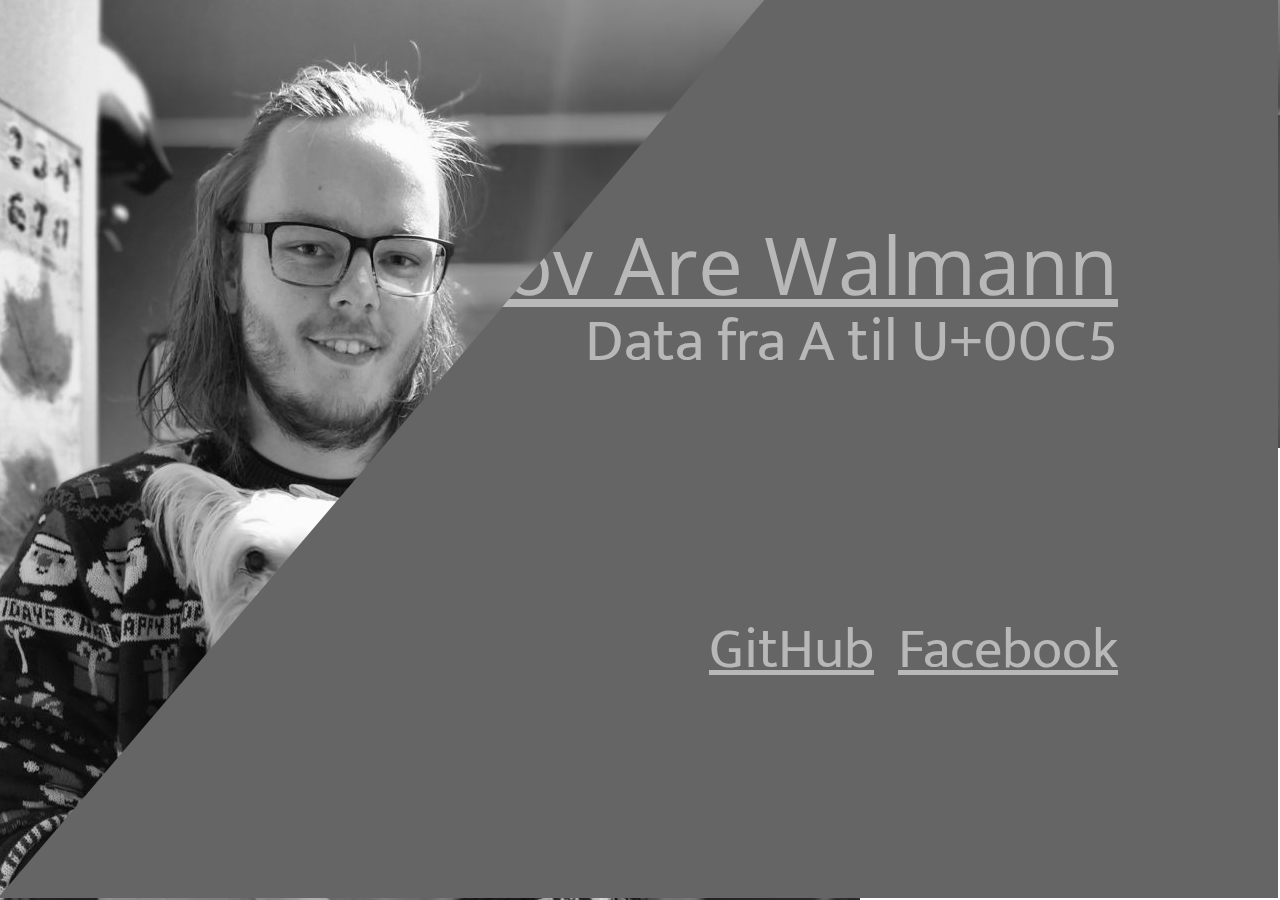
==== public_html/index.html @ 3e8ec894 "Moved files ino public_html folder." ====
<!DOCTYPE html>
<html lang="en">
<head>
    <meta charset="UTF-8">
    <meta http-equiv="X-UA-Compatible" content="IE=edge">
    <meta name="viewport" content="width=device-width, initial-scale=1.0">
    <title>Walmann.IT</title>
    <link rel="stylesheet" href="style.css">
    <link href='https://fonts.googleapis.com/css?family=Mukta Vaani' rel='stylesheet'>
    <link href='https://fonts.googleapis.com/css?family=Open Sans' rel='stylesheet'>
    <link href='https://css.gg/arrow-left-o.css' rel='stylesheet'>
    <link rel="stylesheet" href="https://cdnjs.cloudflare.com/ajax/libs/animate.css/4.1.1/animate.min.css"/>
</head>
<script>
    first_load = true
    function load_page(page_to_get){
        if (first_load == false){
            var element = document.getElementById('grey_area_container');
            element.classList.add('animate__animated', 'animate__slideOutDown')
            element.addEventListener('animationend', () => {
                // console.log(page_to_get)
                if (page_to_get == 'Intro'){
                    page_to_load = get_page('/Intro_box.html');
                }
                if (page_to_get == "Email"){
                    page_to_load = get_page('/email_box.html');
                                document.getElementById('grey_area_container').innerHTML = page_to_load

                }
                document.getElementById('grey_area_container').innerHTML = page_to_load
                element.classList.remove('animate__slideOutDown')
                element.classList.add('animate__slideInRight')
            });
        }
        if (first_load == true){
            page_to_load = get_page('Intro_box.html');
            // page_to_load = get_page('email_box.html');
            document.getElementById('grey_area_container').innerHTML = page_to_load
            first_load = false;
        }

    }
    function get_page(href){
        var xmlhttp = new XMLHttpRequest();
                console.log(href)
                xmlhttp.open("GET", href, false);
                xmlhttp.send();
                return xmlhttp.responseText;
    }
    // document.getElementById('grey_area_container').innerHTML = load_page('Intro_Box.html');"
</script>
<body onload="load_page('Intro')">
   
    <div class="portrait SlideInCustom animate__animated animate__fadeInRightBig">
        <img src="/images/Julegenser.jpg" alt="">
    </div>
    <div id="grey_area"class="grey_box animate__animated animate__slideInRight ">
        <div id="grey_area_container" class="grey_box_container">


        </div>
    </div>
</body>
</html>
---- public_html/style.css ----
body {
    background-color: #b8b8b8;
    display: flex;
}

.portrait{
    z-index: 0;
    position: fixed;
    height: 100vh;
    margin: -10px;

}

.grey_box{
    z-index: 1;
    width: 100vw;
    display: inherit;
    height: 100vh;
    margin: -10px;
    background-color: #656565;
    clip-path: polygon(60% 0, 100% 0, 100% 100%, 0% 100%);
}

.grey_box_container{
    display: inherit;
    text-align: right;
    justify-content: right;
    height: 100%;
    width: 100%;
}
.text{
    font-weight: normal;
    color: #b8b8b8;
}

.SlideInCustom{
    animation-delay: 1s;
    /* animation-duration: 1s; */
    /* animation-iteration-count: infinite; */
}

#Intro_Box {
    align-content: flex-end;
    /* align-self: center; */
    font-size: 2.5rem;
    font-family: "Mukta Vaani";
    display: inherit;
    flex-direction: column;
    padding-right: 10rem;
    justify-content: space-evenly;
}

#Name_And_Quote{
    line-height: 1.5rem;
}

#Name{
    text-decoration: underline;
    font-family: "Open Sans"
}

#links{
    display: inherit;
    flex-direction: row;
    align-self: end;
    font-size: 3.5rem;
}
#links a {
    margin-left: 1.5rem;
    font-weight: normal;
}

#email_box {
    height: 80vh;
    align-self: center;
    width: 50vw;
    font-family: "Mukta Vaani";
    display: flex;
    flex-direction: column;
    padding-right: 10rem;
    line-height: 1rem;
    font-size: 3.5rem;
    font-weight: normal;
    align-items: flex-end;
    align-content: flex-end;
    justify-content: center;
}

#email_Row1{
    display: inherit;
    flex-direction: row;
}
#email_Row1 i{
    transform: scale(2.5);
}
#email_box h1{
    font-size: 5rem;
    color: #b8b8b8;
    font-weight: normal;
    /* align-self: center; */
    margin-bottom: 4rem;
}

#email_box .input_fields{
    margin-bottom: 1rem;
    line-height: 2.5rem;
    font-size: 1.5rem;
    color: #656565;
    background-color: #b8b8b8;
    border: 0px;
    border-radius: 0.3rem;
}

#email_box .input_fields_short{
    width: 70%;
    height: 3rem;
}

#email_box .input_field_long{
    width: 90%;
}
#email_box textarea{
    padding: 1rem;
    margin-bottom: 1rem;
}
#email_box #captcha_and_submit {
    display: flex;
    flex-direction: row;
    align-items: center;
    width: 100%;
    flex-wrap: nowrap;
    justify-content: flex-end;
}
#email_box #captcha_and_submit div{
    height: 100px;
    width: 200px;
    background-color: red;
    margin-right: 3rem;
}
#email_box #captcha_and_submit button{
    height: 10vh;
    width: 20vw;
}
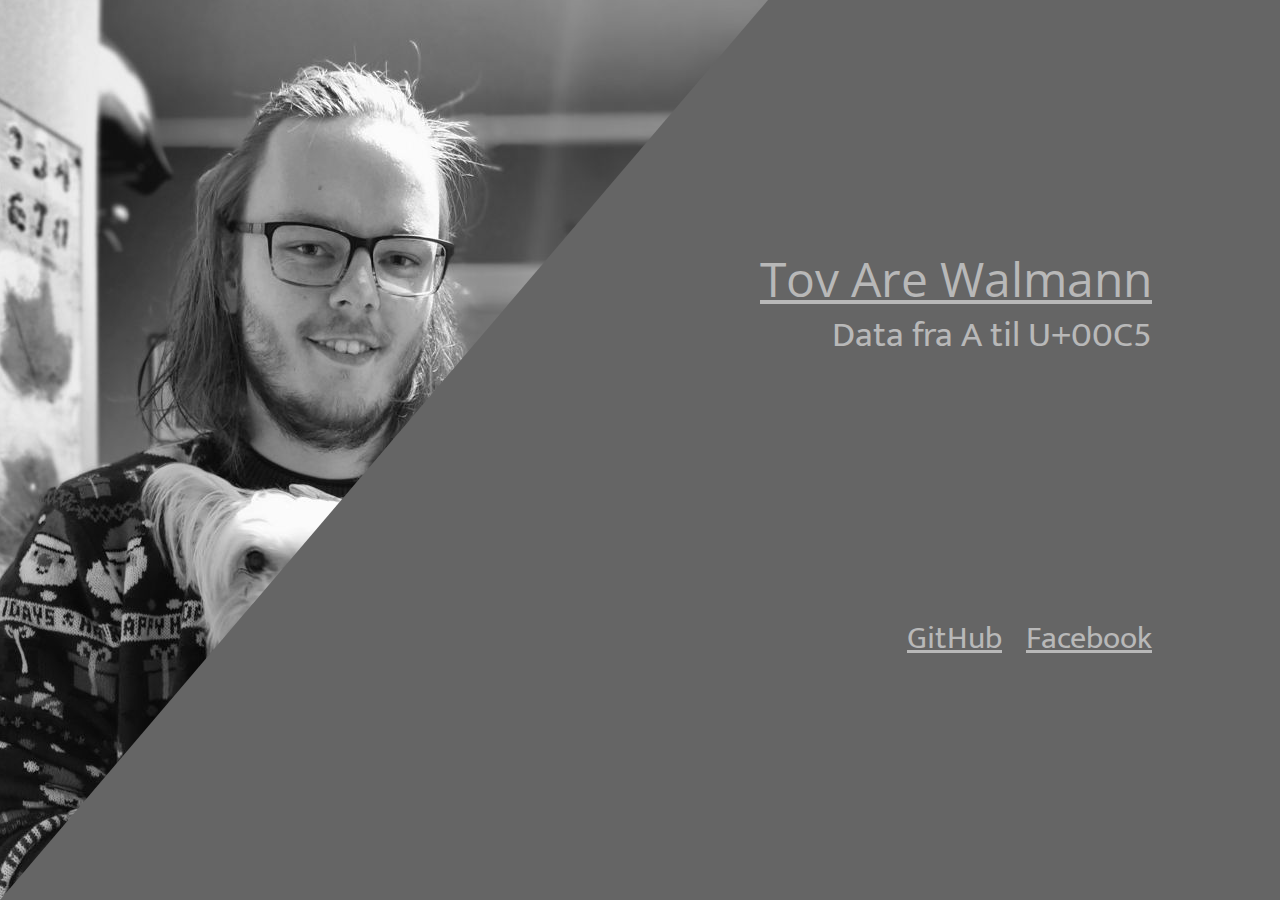
==== commit 9686371d: "" ====
--- a/public_html/index.html
+++ b/public_html/index.html
@@ -52,7 +52,7 @@
 <body onload="load_page('Intro')">
    
     <div class="portrait SlideInCustom animate__animated animate__fadeInRightBig">
-        <img src="/images/Julegenser.jpg" alt="">
+        <img src="./images/Julegenser.jpg" alt="">
     </div>
     <div id="grey_area"class="grey_box animate__animated animate__slideInRight ">
         <div id="grey_area_container" class="grey_box_container">
--- a/public_html/style.css
+++ b/public_html/style.css
@@ -1,6 +1,8 @@
 body {
     background-color: #b8b8b8;
     display: flex;
+    overflow: hidden;
+    font-size: 16px;
 }
 
 .portrait{
@@ -11,14 +13,16 @@
 
 }
 
-.grey_box{
+.grey_box {
     z-index: 1;
+    overflow: hidden;
     width: 100vw;
-    display: inherit;
+    display: flex;
     height: 100vh;
-    margin: -10px;
+    margin: -8px;
     background-color: #656565;
     clip-path: polygon(60% 0, 100% 0, 100% 100%, 0% 100%);
+    justify-content: flex-end;
 }
 
 .grey_box_container{
@@ -26,7 +30,7 @@
     text-align: right;
     justify-content: right;
     height: 100%;
-    width: 100%;
+    width: 50%;
 }
 .text{
     font-weight: normal;
@@ -42,12 +46,14 @@
 #Intro_Box {
     align-content: flex-end;
     /* align-self: center; */
-    font-size: 2.5rem;
+    font-size: 1.5rem;
     font-family: "Mukta Vaani";
     display: inherit;
     flex-direction: column;
-    padding-right: 10rem;
+    width: 100%;
+    padding-right: 10vw;
     justify-content: space-evenly;
+    white-space: nowrap;
 }
 
 #Name_And_Quote{
@@ -63,7 +69,7 @@
     display: inherit;
     flex-direction: row;
     align-self: end;
-    font-size: 3.5rem;
+    font-size: 2rem;
 }
 #links a {
     margin-left: 1.5rem;
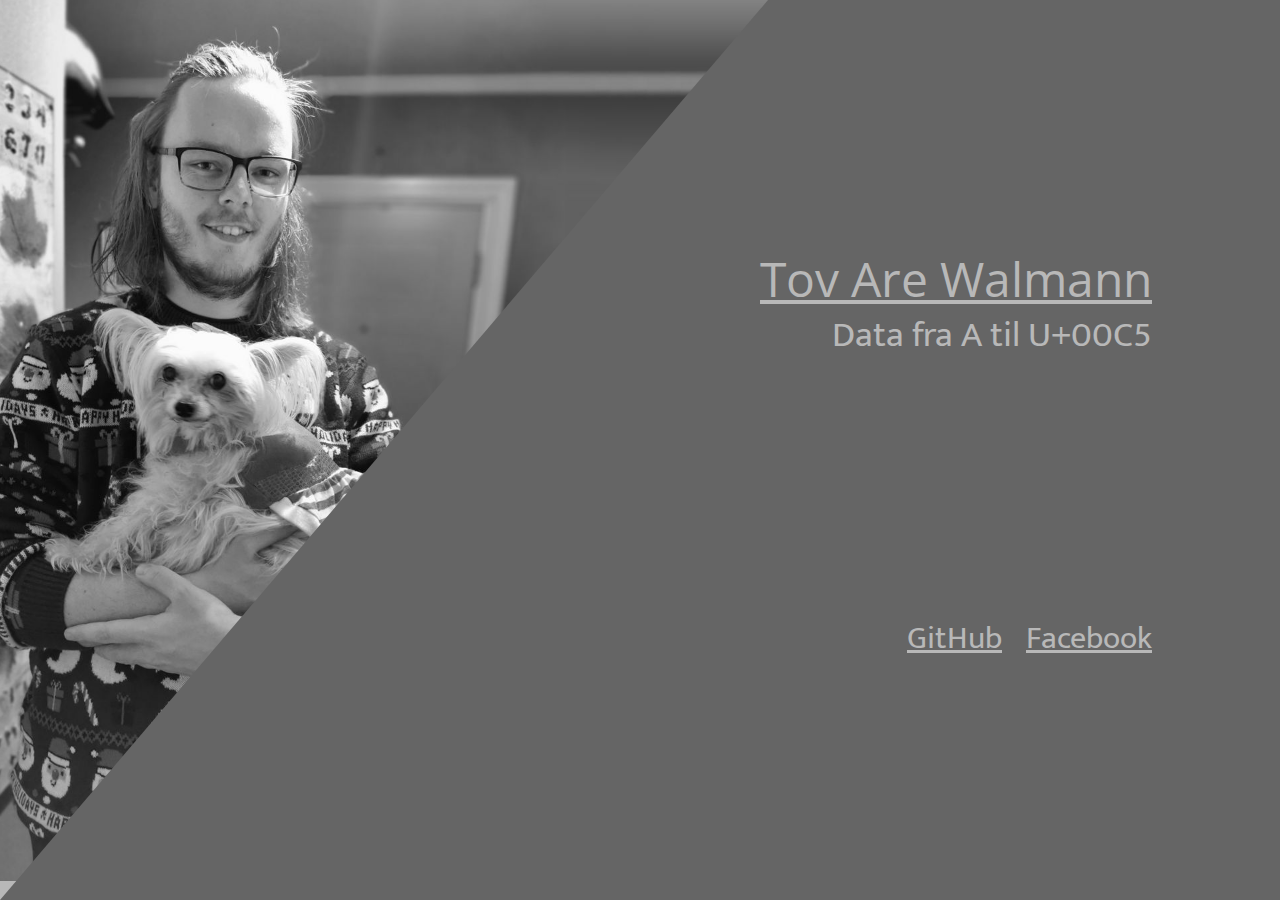
==== commit c73936e4: "Working on mobile Version" ====
--- a/public_html/index.html
+++ b/public_html/index.html
@@ -5,7 +5,9 @@
     <meta http-equiv="X-UA-Compatible" content="IE=edge">
     <meta name="viewport" content="width=device-width, initial-scale=1.0">
     <title>Walmann.IT</title>
-    <link rel="stylesheet" href="style.css">
+
+    <link rel="stylesheet" href="./style.css">
+    <link rel="stylesheet" href="./style_mobile.css">
     <link href='https://fonts.googleapis.com/css?family=Mukta Vaani' rel='stylesheet'>
     <link href='https://fonts.googleapis.com/css?family=Open Sans' rel='stylesheet'>
     <link href='https://css.gg/arrow-left-o.css' rel='stylesheet'>
@@ -52,7 +54,7 @@
 <body onload="load_page('Intro')">
    
     <div class="portrait SlideInCustom animate__animated animate__fadeInRightBig">
-        <img src="./images/Julegenser.jpg" alt="">
+        <!-- <img src="./images/Julegenser.jpg" alt=""> -->
     </div>
     <div id="grey_area"class="grey_box animate__animated animate__slideInRight ">
         <div id="grey_area_container" class="grey_box_container">
--- a/public_html/style.css
+++ b/public_html/style.css
@@ -6,12 +6,22 @@
 }
 
 .portrait{
+    background-image: url("./images/Julegenser.jpg");
+    background-repeat: no-repeat;
+    background-size: 100vh;
+
     z-index: 0;
     position: fixed;
     height: 100vh;
     margin: -10px;
+    width: 100vw;
 
 }
+
+/* .portrait img {
+    height: 100%;
+} */
+
 
 .grey_box {
     z-index: 1;
--- a/public_html/style_mobile.css
+++ b/public_html/style_mobile.css
@@ -0,0 +1,28 @@
+@media only screen and (max-aspect-ratio: 65/54) {
+  .portrait {
+    /* z-index: 0; */
+    /* position: absolute; */
+    height: 50vh;
+    width: 100vw;
+}
+  .grey_box {
+    background-color: #656565;
+    clip-path: polygon(0% 40%, 100% 15%, 100% 100%, 0% 100%);
+}
+
+  #Intro_Box {
+    padding: 0;
+    height: 70vh;
+    width: 100vw;
+    align-self: end;
+    text-align: unset;
+    display: flex;
+    flex-wrap: nowrap;
+    align-content: center;
+    justify-content: space-evenly;
+    align-items: center;
+  }
+  }
+
+  /* min-aspect-ratio: 65/54 */
+  /* max-width: 760px */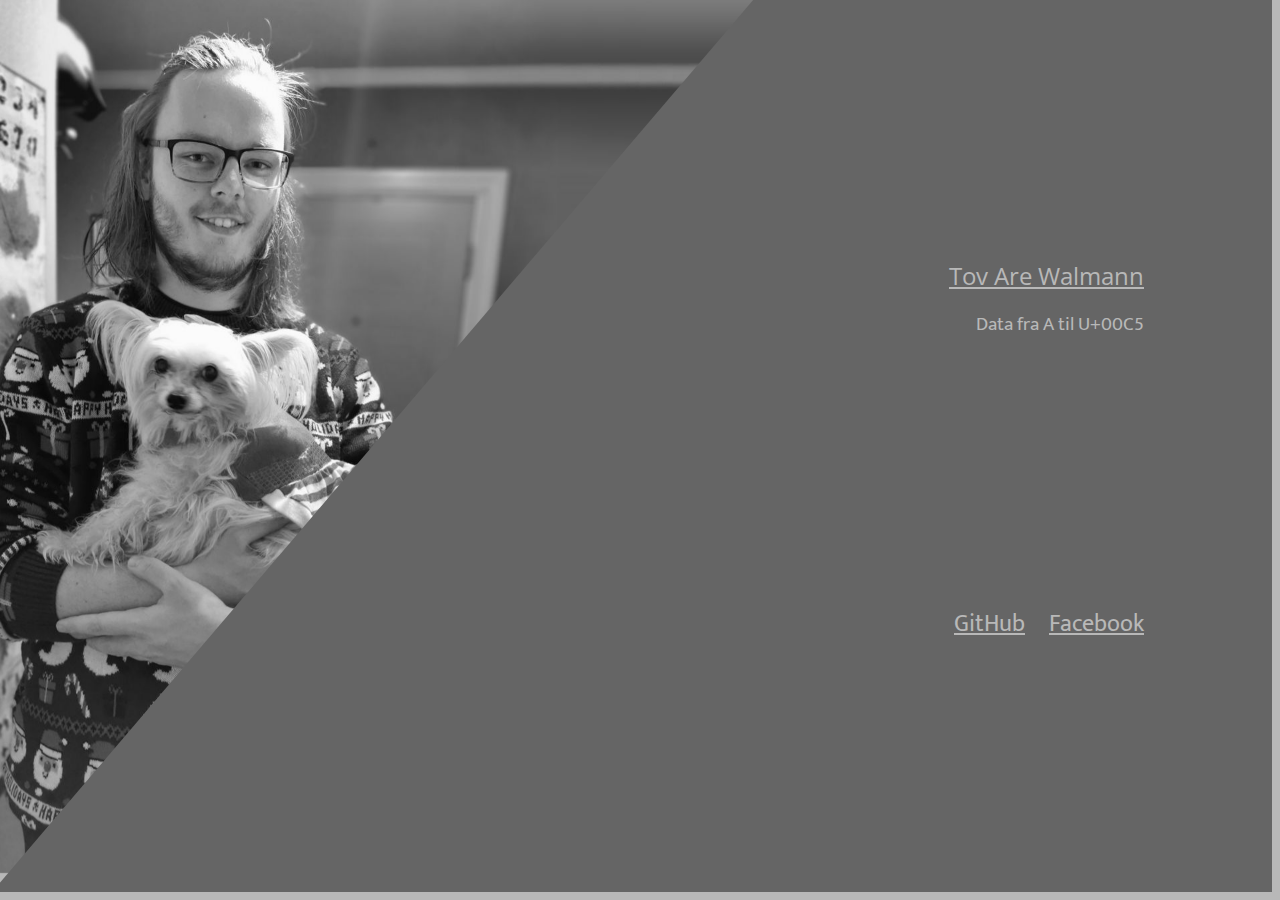
==== commit ac20d3c0: "" ====
--- a/public_html/index.html
+++ b/public_html/index.html
@@ -3,7 +3,7 @@
 <head>
     <meta charset="UTF-8">
     <meta http-equiv="X-UA-Compatible" content="IE=edge">
-    <meta name="viewport" content="width=device-width, initial-scale=1.0">
+    <meta name="viewport" content="width=device-width, initial-scale=1.0, maximum-scale=1.0">
     <title>Walmann.IT</title>
 
     <link rel="stylesheet" href="./style.css">
@@ -52,8 +52,8 @@
     // document.getElementById('grey_area_container').innerHTML = load_page('Intro_Box.html');"
 </script>
 <body onload="load_page('Intro')">
-   
-    <div class="portrait SlideInCustom animate__animated animate__fadeInRightBig">
+   <!-- SlideInCustom animate__animated animate__fadeInRightBig -->
+    <div class="portrait ">
         <!-- <img src="./images/Julegenser.jpg" alt=""> -->
     </div>
     <div id="grey_area"class="grey_box animate__animated animate__slideInRight ">
--- a/public_html/style.css
+++ b/public_html/style.css
@@ -1,8 +1,9 @@
 body {
     background-color: #b8b8b8;
     display: flex;
-    overflow: hidden;
+    /* overflow: hidden; */
     font-size: 16px;
+    margin: 0;
 }
 
 .portrait{
@@ -72,14 +73,19 @@
 
 #Name{
     text-decoration: underline;
-    font-family: "Open Sans"
+    font-family: "Open Sans";
+    font-size: 1em;
+}
+
+#Quote{
+    font-size: 0.8em;
 }
 
 #links{
     display: inherit;
     flex-direction: row;
     align-self: end;
-    font-size: 2rem;
+    /* font-size: 2rem; */
 }
 #links a {
     margin-left: 1.5rem;
--- a/public_html/style_mobile.css
+++ b/public_html/style_mobile.css
@@ -1,28 +1,37 @@
 @media only screen and (max-aspect-ratio: 65/54) {
   .portrait {
-    /* z-index: 0; */
-    /* position: absolute; */
-    height: 50vh;
-    width: 100vw;
-}
+    z-index: 0;
+    position: absolute;
+    /* height: 50vh; */
+    /* width: 100%; */
+  }
   .grey_box {
     background-color: #656565;
     clip-path: polygon(0% 40%, 100% 15%, 100% 100%, 0% 100%);
-}
+  }
+  .grey_box_container{
+    width: auto;
+  }
 
   #Intro_Box {
     padding: 0;
     height: 70vh;
     width: 100vw;
+    font-size: 2rem;
     align-self: end;
     text-align: unset;
     display: flex;
-    flex-wrap: nowrap;
-    align-content: center;
     justify-content: space-evenly;
     align-items: center;
+    align-content: space-around;
+    flex-wrap: nowrap;
   }
+
+  #links{
+    align-self: center;
+    font-size: unset;
   }
+}
 
   /* min-aspect-ratio: 65/54 */
   /* max-width: 760px */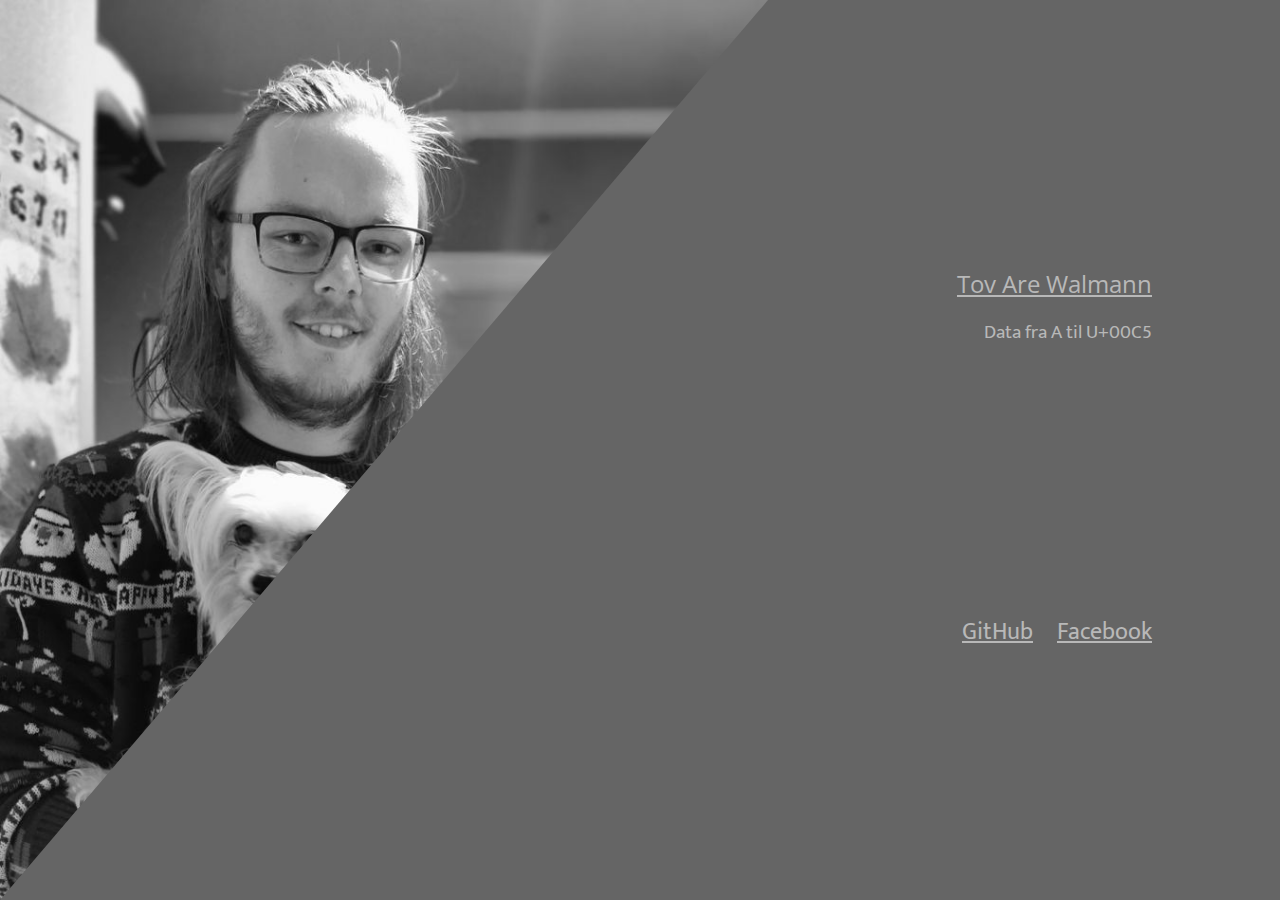
==== commit 6c698fa4: "" ====
--- a/public_html/index.html
+++ b/public_html/index.html
@@ -3,15 +3,17 @@
 <head>
     <meta charset="UTF-8">
     <meta http-equiv="X-UA-Compatible" content="IE=edge">
-    <meta name="viewport" content="width=device-width, initial-scale=1.0, maximum-scale=1.0">
+    <meta name="viewport" content="width=device-width, initial-scale=1.0, user-scalable=no">
     <title>Walmann.IT</title>
 
     <link rel="stylesheet" href="./style.css">
     <link rel="stylesheet" href="./style_mobile.css">
+    <link rel="stylesheet" href="style_animation.css">
+
     <link href='https://fonts.googleapis.com/css?family=Mukta Vaani' rel='stylesheet'>
     <link href='https://fonts.googleapis.com/css?family=Open Sans' rel='stylesheet'>
     <link href='https://css.gg/arrow-left-o.css' rel='stylesheet'>
-    <link rel="stylesheet" href="https://cdnjs.cloudflare.com/ajax/libs/animate.css/4.1.1/animate.min.css"/>
+    <!-- <link rel="stylesheet" href="https://cdnjs.cloudflare.com/ajax/libs/animate.css/4.1.1/animate.min.css"/> -->
 </head>
 <script>
     first_load = true
@@ -56,11 +58,12 @@
     <div class="portrait ">
         <!-- <img src="./images/Julegenser.jpg" alt=""> -->
     </div>
-    <div id="grey_area"class="grey_box animate__animated animate__slideInRight ">
+    <div id="grey_area" class="slide-right grey_box">     <!--  animate__animated animate__slideInRight  -->
         <div id="grey_area_container" class="grey_box_container">
 
-
+            
         </div>
+        
     </div>
 </body>
 </html>--- a/public_html/style.css
+++ b/public_html/style.css
@@ -1,21 +1,23 @@
 body {
     background-color: #b8b8b8;
     display: flex;
-    /* overflow: hidden; */
+    overflow-y: hidden;
     font-size: 16px;
     margin: 0;
+    width: 100%;
+    height: 100%;
 }
 
 .portrait{
     background-image: url("./images/Julegenser.jpg");
     background-repeat: no-repeat;
-    background-size: 100vh;
+    background-size: 100%;
 
     z-index: 0;
     position: fixed;
-    height: 100vh;
-    margin: -10px;
-    width: 100vw;
+    height: 100%;
+    /* margin: -10px; */
+    width: 100%;
 
 }
 
@@ -25,15 +27,16 @@
 
 
 .grey_box {
-    z-index: 1;
-    overflow: hidden;
-    width: 100vw;
+    background-color: #656565;
+    clip-path: polygon(60% 0, 100% 0, 100% 100%, 0% 100%);
     display: flex;
     height: 100vh;
-    margin: -8px;
-    background-color: #656565;
-    clip-path: polygon(60% 0, 100% 0, 100% 100%, 0% 100%);
+    left: 0vw;
     justify-content: flex-end;
+    /* margin: -8px; */
+    overflow: hidden;
+    width: 100%;
+    z-index: 1;
 }
 
 .grey_box_container{
--- a/public_html/style_mobile.css
+++ b/public_html/style_mobile.css
@@ -14,7 +14,9 @@
   }
 
   #Intro_Box {
-    padding: 0;
+    /* padding: 0em; */
+    margin-right: 0em;
+    margin-bottom: 2em;
     height: 70vh;
     width: 100vw;
     font-size: 2rem;
@@ -22,14 +24,14 @@
     text-align: unset;
     display: flex;
     justify-content: space-evenly;
-    align-items: center;
+    /* align-items: center; */
     align-content: space-around;
     flex-wrap: nowrap;
-  }
+}
 
   #links{
-    align-self: center;
-    font-size: unset;
+    /* align-self: center; */
+    font-size: 0.8em
   }
 }
 
--- a/public_html/style_animation.css
+++ b/public_html/style_animation.css
@@ -0,0 +1,37 @@
+.slide-right {
+	-webkit-animation: slide-right 1s cubic-bezier(0.250, 0.460, 0.450, 0.940) 1s reverse both;
+	        animation: slide-right 1s cubic-bezier(0.250, 0.460, 0.450, 0.940) 1s reverse both;
+}
+
+/* ----------------------------------------------
+ * Generated by Animista on 2022-1-3 21:48:27
+ * Licensed under FreeBSD License.
+ * See http://animista.net/license for more info. 
+ * w: http://animista.net, t: @cssanimista
+ * ---------------------------------------------- */
+
+/**
+ * ----------------------------------------
+ * animation slide-right
+ * ----------------------------------------
+ */
+@-webkit-keyframes slide-right {
+  0% {
+    -webkit-transform: translateX(0);
+            transform: translateX(0);
+  }
+  100% {
+    -webkit-transform: translateX(100vw);
+            transform: translateX(100vw);
+  }
+}
+@keyframes slide-right {
+  0% {
+    -webkit-transform: translateX(0);
+            transform: translateX(0);
+  }
+  100% {
+    -webkit-transform: translateX(100vw);
+            transform: translateX(100vw);
+  }
+}
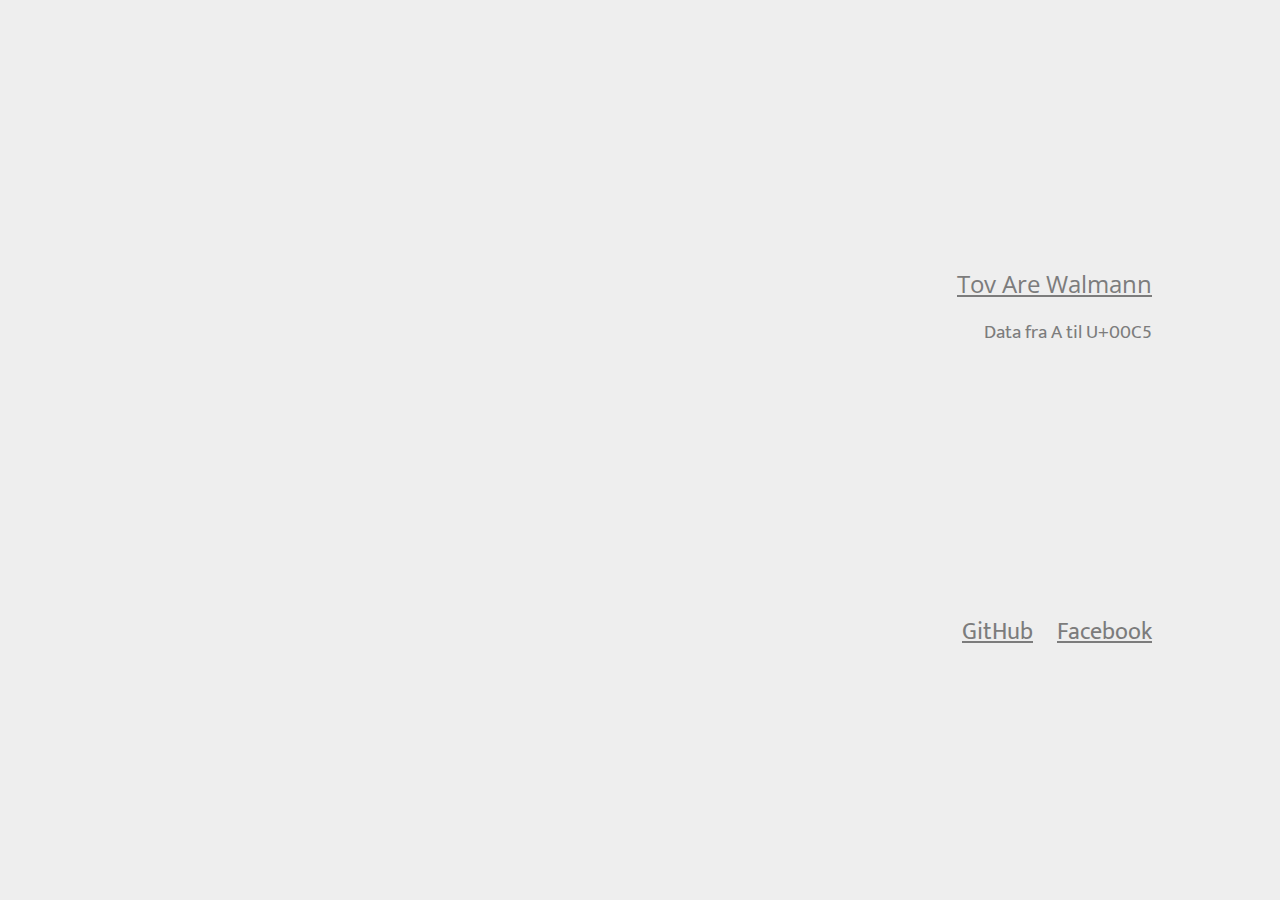
==== commit cceb5d96: "" ====
--- a/public_html/index.html
+++ b/public_html/index.html
@@ -3,16 +3,17 @@
 <head>
     <meta charset="UTF-8">
     <meta http-equiv="X-UA-Compatible" content="IE=edge">
-    <meta name="viewport" content="width=device-width, initial-scale=1.0, user-scalable=no">
+    <meta name="viewport" content="width=device-width, initial-scale=1.0">
     <title>Walmann.IT</title>
 
     <link rel="stylesheet" href="./style.css">
     <link rel="stylesheet" href="./style_mobile.css">
-    <link rel="stylesheet" href="style_animation.css">
+    <!-- <link rel="stylesheet" href="style_animation.css"> -->
+    <!-- <link rel="stylesheet" href="style_animation_mobile.css"> -->
 
     <link href='https://fonts.googleapis.com/css?family=Mukta Vaani' rel='stylesheet'>
     <link href='https://fonts.googleapis.com/css?family=Open Sans' rel='stylesheet'>
-    <link href='https://css.gg/arrow-left-o.css' rel='stylesheet'>
+    <!-- <link href='https://css.gg/arrow-left-o.css' rel='stylesheet'> -->
     <!-- <link rel="stylesheet" href="https://cdnjs.cloudflare.com/ajax/libs/animate.css/4.1.1/animate.min.css"/> -->
 </head>
 <script>
@@ -55,10 +56,10 @@
 </script>
 <body onload="load_page('Intro')">
    <!-- SlideInCustom animate__animated animate__fadeInRightBig -->
-    <div class="portrait ">
+    <div class="portrait">
         <!-- <img src="./images/Julegenser.jpg" alt=""> -->
     </div>
-    <div id="grey_area" class="slide-right grey_box">     <!--  animate__animated animate__slideInRight  -->
+    <div id="grey_area" class="close-to-open grey_box">     <!--  animate__animated animate__slideInRight  -->
         <div id="grey_area_container" class="grey_box_container">
 
             
--- a/public_html/style.css
+++ b/public_html/style.css
@@ -11,7 +11,7 @@
 .portrait{
     background-image: url("./images/Julegenser.jpg");
     background-repeat: no-repeat;
-    background-size: 100%;
+    background-size: 100vh;
 
     z-index: 0;
     position: fixed;
@@ -27,8 +27,8 @@
 
 
 .grey_box {
-    background-color: #656565;
-    clip-path: polygon(60% 0, 100% 0, 100% 100%, 0% 100%);
+    background-color: #EEEEEE; /* #656565 */
+    /* clip-path: polygon(60% 0, 100% 0, 100% 100%, 0% 100%); */
     display: flex;
     height: 100vh;
     left: 0vw;
@@ -48,7 +48,7 @@
 }
 .text{
     font-weight: normal;
-    color: #b8b8b8;
+    color: #7C7C7C;
 }
 
 .SlideInCustom{
@@ -165,4 +165,108 @@
 #email_box #captcha_and_submit button{
     height: 10vh;
     width: 20vw;
-}+}
+
+
+
+/* Animations */
+
+.slide-right {
+    /* -webkit-animation: slide-right 1s cubic-bezier(0.250, 0.460, 0.450, 0.940) 1s reverse both; */
+    /* animation: slide-right 1s cubic-bezier(0.250, 0.460, 0.450, 0.940) 1s reverse both; */
+    animation-timing-function: ease-in;
+    animation-delay: 100ms;
+    animation-direction: reverse;
+    animation-fill-mode: both;
+    animation-play-state: running;
+    animation-name: slide-right;
+    animation-iteration-count: 1;
+    animation-duration: 1.5s;
+  }
+  
+  /* ----------------------------------------------
+   * Generated by Animista on 2022-1-3 21:48:27
+   * Licensed under FreeBSD License.
+   * See http://animista.net/license for more info. 
+   * w: http://animista.net, t: @cssanimista
+   * ---------------------------------------------- */
+  
+  /**
+   * ----------------------------------------
+   * animation slide-right
+   * ----------------------------------------
+   */
+  @-webkit-keyframes slide-right {
+    0% {
+      -webkit-transform: translateX(0);
+              transform: translateX(0);
+    }
+    100% {
+      -webkit-transform: translateX(-100vw);
+              transform: translateX(-100vw);
+    }
+  }
+  @keyframes slide-right {
+    0% {
+      -webkit-transform: translateX(0);
+              transform: translateX(0);
+    }
+    100% {
+      -webkit-transform: translateX(-100vw);
+              transform: translateX(-100vw);
+    }
+  }
+  
+  .slide-up {
+    /* -webkit-animation: slide-right 1s cubic-bezier(0.250, 0.460, 0.450, 0.940) 1s reverse both; */
+    /* animation: slide-right 1s cubic-bezier(0.250, 0.460, 0.450, 0.940) 1s reverse both; */
+    animation-name: slide-up;
+    animation-timing-function: ease-in;
+    animation-delay: 1.5s;
+    animation-direction: reverse;
+    animation-fill-mode: both;
+    animation-play-state: running;
+    animation-iteration-count: 1;
+    animation-duration: 1.5s;
+  }
+  
+  @-webkit-keyframes slide-up {
+    0% {
+      -webkit-transform: translateY(0);
+              transform: translateY(0);
+    }
+    100% {
+      -webkit-transform: translateY(100vh);
+              transform: translateY(100vh);
+    }
+  }
+  @keyframes slide-up {
+    0% {
+      -webkit-transform: translateY(0);
+              transform: translateY(0);
+    }
+    100% {
+      -webkit-transform: translateY(100vh);
+              transform: translateY(100vh);
+    }
+  }
+  
+  .close-to-open{
+    animation-name: close-to-open;
+    animation-timing-function: ease-in;
+    animation-delay: 1.5s;
+    animation-direction: normal;
+    animation-fill-mode: both;
+    animation-play-state: running;
+    animation-iteration-count: 1;
+    animation-duration: 1.5s;
+  }
+  @keyframes close-to-open {
+    0% {
+      /* -webkit-transform: translateY(0); */
+      clip-path: polygon(0 0, 100% 0, 100% 100%, 0 100%, 0 0);
+    }
+    100% {
+      clip-path: polygon(80vh 0, 100% 0, 100% 100%, 0 100%, 0 80vh);
+    }
+  }
--- a/public_html/style_mobile.css
+++ b/public_html/style_mobile.css
@@ -36,4 +36,20 @@
 }
 
   /* min-aspect-ratio: 65/54 */
-  /* max-width: 760px */+  /* max-width: 760px */
+
+  @media only screen and (max-width: 450px) {
+      body{
+        color: red;
+      }
+  }
+  @media screen and (min-aspect-ratio: 269/222) {
+    body{
+      color: green;
+    }
+  }
+  @media only screen and (max-width:20em) and (max-height:40.625em){
+    body{
+      color: orange;
+    }
+  }--- a/public_html/style_animation.css
+++ b/public_html/style_animation.css
@@ -1,6 +1,14 @@
 .slide-right {
-	-webkit-animation: slide-right 1s cubic-bezier(0.250, 0.460, 0.450, 0.940) 1s reverse both;
-	        animation: slide-right 1s cubic-bezier(0.250, 0.460, 0.450, 0.940) 1s reverse both;
+  /* -webkit-animation: slide-right 1s cubic-bezier(0.250, 0.460, 0.450, 0.940) 1s reverse both; */
+  /* animation: slide-right 1s cubic-bezier(0.250, 0.460, 0.450, 0.940) 1s reverse both; */
+  animation-timing-function: ease-in;
+  animation-delay: 100ms;
+  animation-direction: reverse;
+  animation-fill-mode: both;
+  animation-play-state: running;
+  animation-name: slide-right;
+  animation-iteration-count: 1;
+  animation-duration: 1.5s;
 }
 
 /* ----------------------------------------------
@@ -21,8 +29,8 @@
             transform: translateX(0);
   }
   100% {
-    -webkit-transform: translateX(100vw);
-            transform: translateX(100vw);
+    -webkit-transform: translateX(-100vw);
+            transform: translateX(-100vw);
   }
 }
 @keyframes slide-right {
@@ -31,7 +39,61 @@
             transform: translateX(0);
   }
   100% {
-    -webkit-transform: translateX(100vw);
-            transform: translateX(100vw);
+    -webkit-transform: translateX(-100vw);
+            transform: translateX(-100vw);
   }
 }
+
+.slide-up {
+  /* -webkit-animation: slide-right 1s cubic-bezier(0.250, 0.460, 0.450, 0.940) 1s reverse both; */
+  /* animation: slide-right 1s cubic-bezier(0.250, 0.460, 0.450, 0.940) 1s reverse both; */
+  animation-name: slide-up;
+  animation-timing-function: ease-in;
+  animation-delay: 1.5s;
+  animation-direction: reverse;
+  animation-fill-mode: both;
+  animation-play-state: running;
+  animation-iteration-count: 1;
+  animation-duration: 1.5s;
+}
+
+@-webkit-keyframes slide-up {
+  0% {
+    -webkit-transform: translateY(0);
+            transform: translateY(0);
+  }
+  100% {
+    -webkit-transform: translateY(100vh);
+            transform: translateY(100vh);
+  }
+}
+@keyframes slide-up {
+  0% {
+    -webkit-transform: translateY(0);
+            transform: translateY(0);
+  }
+  100% {
+    -webkit-transform: translateY(100vh);
+            transform: translateY(100vh);
+  }
+}
+
+.close-to-open{
+  animation-name: close-to-open;
+  animation-timing-function: ease-in;
+  animation-delay: 1.5s;
+  animation-direction: normal;
+  animation-fill-mode: both;
+  animation-play-state: running;
+  animation-iteration-count: 1;
+  animation-duration: 1.5s;
+}
+@keyframes close-to-open {
+  0% {
+    /* -webkit-transform: translateY(0); */
+    clip-path: polygon(0 0, 100% 0, 100% 100%, 0 100%, 0 0);
+  }
+  100% {
+    clip-path: polygon(80vh 0, 100% 0, 100% 100%, 0 100%, 0 80vh);
+  }
+}--- a/public_html/style_animation_mobile.css
+++ b/public_html/style_animation_mobile.css
@@ -0,0 +1,101 @@
+.slide-right {
+  /* -webkit-animation: slide-right 1s cubic-bezier(0.250, 0.460, 0.450, 0.940) 1s reverse both; */
+  /* animation: slide-right 1s cubic-bezier(0.250, 0.460, 0.450, 0.940) 1s reverse both; */
+  animation-timing-function: ease-in;
+  animation-delay: 100ms;
+  animation-direction: reverse;
+  animation-fill-mode: both;
+  animation-play-state: running;
+  animation-name: slide-right;
+  animation-iteration-count: 1;
+  animation-duration: 1.5s;
+}
+
+/* ----------------------------------------------
+ * Generated by Animista on 2022-1-3 21:48:27
+ * Licensed under FreeBSD License.
+ * See http://animista.net/license for more info. 
+ * w: http://animista.net, t: @cssanimista
+ * ---------------------------------------------- */
+
+/**
+ * ----------------------------------------
+ * animation slide-right
+ * ----------------------------------------
+ */
+@-webkit-keyframes slide-right {
+  0% {
+    -webkit-transform: translateX(0);
+            transform: translateX(0);
+  }
+  100% {
+    -webkit-transform: translateX(-100vw);
+            transform: translateX(-100vw);
+  }
+}
+@keyframes slide-right {
+  0% {
+    -webkit-transform: translateX(0);
+            transform: translateX(0);
+  }
+  100% {
+    -webkit-transform: translateX(-100vw);
+            transform: translateX(-100vw);
+  }
+}
+
+.slide-up {
+  /* -webkit-animation: slide-right 1s cubic-bezier(0.250, 0.460, 0.450, 0.940) 1s reverse both; */
+  /* animation: slide-right 1s cubic-bezier(0.250, 0.460, 0.450, 0.940) 1s reverse both; */
+  animation-name: slide-up;
+  animation-timing-function: ease-in;
+  animation-delay: 1.5s;
+  animation-direction: reverse;
+  animation-fill-mode: both;
+  animation-play-state: running;
+  animation-iteration-count: 1;
+  animation-duration: 1.5s;
+}
+
+@-webkit-keyframes slide-up {
+  0% {
+    -webkit-transform: translateY(0);
+            transform: translateY(0);
+  }
+  100% {
+    -webkit-transform: translateY(100vh);
+            transform: translateY(100vh);
+  }
+}
+@keyframes slide-up {
+  0% {
+    -webkit-transform: translateY(0);
+            transform: translateY(0);
+  }
+  100% {
+    -webkit-transform: translateY(100vh);
+            transform: translateY(100vh);
+  }
+}
+
+.close-to-open{
+  animation-name: close-to-open;
+  animation-timing-function: ease-in;
+  animation-delay: 1.5s;
+  animation-direction: normal;
+  animation-fill-mode: both;
+  animation-play-state: running;
+  animation-iteration-count: 1;
+  animation-duration: 1.5s;
+}
+@keyframes close-to-open {
+  0% {
+    /* -webkit-transform: translateY(0); */
+    clip-path: polygon(0 0, 100% 0, 100% 100%, 0 100%, 0 0);
+  }
+  100% {
+    clip-path: polygon(60vh 0, 100% 0, 100% 100%, 0 100%, 0 40%);
+
+
+  }
+}